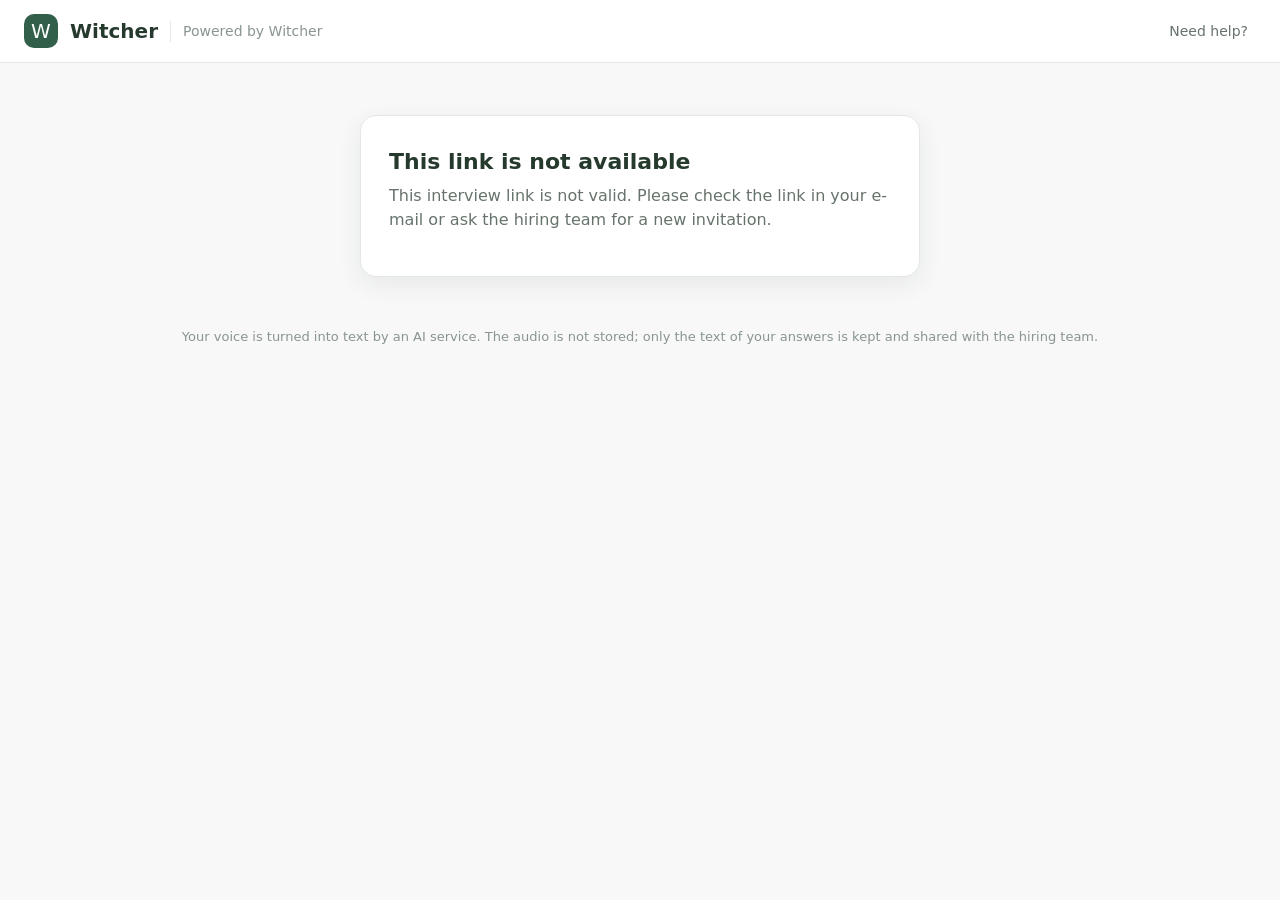
==== interview.html @ 7b5ca19e "Answer buttons: only Stop while recording, Try again after, Skip + Send once time is up; fixed-heigh" ====
<!doctype html>
<html lang="en">
<head>
  <meta charset="utf-8">
  <meta name="viewport" content="width=device-width, initial-scale=1">
  <meta name="theme-color" content="#f8f8f8">
  <meta name="robots" content="noindex">
  <meta name="referrer" content="no-referrer">
  <title>Interview · Witcher</title>
  <link rel="icon" href="data:image/svg+xml,%3Csvg xmlns='http://www.w3.org/2000/svg' viewBox='0 0 64 64'%3E%3Crect width='64' height='64' rx='18' fill='%23315f4a'/%3E%3Ctext x='15' y='46' font-size='44' fill='%23d2f37a'%3EW%3C/text%3E%3C/svg%3E">
  <link rel="stylesheet" href="styles.css?v=w4-20261028">
</head>
<body class="w-interview">
  <div id="app"><p class="w-loading">Loading…</p></div>
  <noscript><p class="w-loading">This interview needs JavaScript. Please turn it on and reload the page.</p></noscript>
  <script src="supabase-config.js"></script>
  <script>window.WITCHER_SUPABASE_CONFIG||document.write('<script src="supabase-config.js?retry=1"><\/script>');</script>
  <script src="interview-core.js?v=w4-20261028"></script>
  <script src="interview.js?v=w4-20261028"></script>
</body>
</html>
---- styles.css ----
/* Witcher styles. Colours are design tokens defined once in :root (same names and values as Pathway,
   see "Design tokens do Pathway.md"); everything else refers to them by name. tests/base.test.js enforces it. */
:root{
  --ink:#17251e;--text-heading:#26392d;--text-strong:#34463a;--text-body:#425148;--muted:#66736b;--text-subtle:#748178;--soft:#89958e;--text-faint:#a3ada5;
  --green:#315f4a;--green-deep:#274f3c;--green-2:#40765c;--green-text:#477250;--green-hover:#a9bdaa;--green-focus:#6d9275;--lime:#d2f37a;--lime-hover:#c3e869;
  --surface:#ffffff;--bg-page:#f8f8f8;--tint:#edf4ee;--mint-strong:#d8e8d9;--forest:#22372a;
  --border-subtle:#edf1ed;--line:#e2e9e4;--border-strong:#cbd7ce;
  --red:#b94841;--red-text:#a14c41;--red-bg:#fff0ed;--red-border:#eed6d1;
  --amber-text:#936c2e;--amber-bg:#fff3dc;--amber-border:#ebdcc2;
  --ring-soft:rgba(83,133,94,.1);--ring:rgba(91,138,108,.26);
  --shadow-xs:rgba(28,47,36,.04);--shadow-sm:rgba(29,50,35,.08);--shadow-md:rgba(28,56,36,.14);
  --overlay:rgba(16,29,21,.47);
  /* Brand colour of the interview page: the company's colour when it has one (set by interview.js), else the Witcher green. */
  --accent:var(--green);--on-accent:var(--surface);
  --accent-soft:var(--tint);--accent-mid:var(--mint-strong);--accent-line:var(--green-hover);--accent-ink:var(--green-deep);
}
*{box-sizing:border-box}
html,body{margin:0;min-height:100%;background:var(--bg-page);color:var(--ink);font:16px/1.5 system-ui,-apple-system,"Segoe UI",Roboto,Helvetica,Arial,sans-serif}
a{color:var(--green)}
.w-shell{min-height:100vh;display:flex;align-items:center;justify-content:center;padding:24px 16px}
.w-card{width:100%;max-width:440px;background:var(--surface);border:1px solid var(--line);border-radius:16px;padding:32px 28px;box-shadow:0 8px 24px var(--shadow-sm)}
.w-brand{display:flex;align-items:center;gap:10px;margin:0 0 20px;font-size:20px;font-weight:700;color:var(--green)}
.w-mark{display:inline-flex;align-items:center;justify-content:center;width:34px;height:34px;border-radius:10px;background:var(--green);color:var(--lime);font-size:20px}
h1{margin:0 0 8px;font-size:22px;line-height:1.25;color:var(--text-heading)}
p{margin:0 0 12px;color:var(--muted)}
.w-note{margin-top:20px;padding:10px 12px;border-radius:10px;background:var(--tint);color:var(--green-text);font-size:14px}

/* ---------------------------------------------------------------------------------------------------------
   Candidate interview page (interview.html)
   --------------------------------------------------------------------------------------------------------- */
[hidden]{display:none !important}
button,input,select{font:inherit;color:inherit}
.w-loading{padding:48px 16px;text-align:center;color:var(--muted)}
.w-top{display:flex;align-items:center;justify-content:space-between;gap:12px;padding:14px 24px;background:var(--surface);border-bottom:1px solid var(--line)}
.w-top-brand{display:flex;align-items:center;gap:12px;min-width:0}
.w-logo{height:34px;width:auto;max-width:140px;object-fit:contain}
.w-top .w-mark{background:var(--accent);color:var(--on-accent)}
.w-company{font-size:20px;font-weight:700;color:var(--text-heading);overflow:hidden;text-overflow:ellipsis;white-space:nowrap}
.w-powered{padding-left:12px;border-left:1px solid var(--line);color:var(--soft);font-size:14px;white-space:nowrap}
.w-help{background:none;border:0;color:var(--muted);font-size:14px;cursor:pointer;padding:6px 8px;border-radius:8px}
.w-help:hover{background:var(--bg-page);color:var(--ink)}
.w-help-panel{margin:0;padding:12px 24px;background:var(--accent-soft);color:var(--text-body);font-size:14px;border-bottom:1px solid var(--line)}
.w-stage{max-width:960px;margin:0 auto;padding:28px 16px 12px}
.w-card-wide{max-width:560px;margin:24px auto}
.w-title{margin:0 0 4px;font-size:32px;line-height:1.15;color:var(--text-heading)}
.w-sub{margin:0 0 20px;color:var(--muted)}
.w-label{display:block;margin:20px 0 6px;font-size:14px;font-weight:600;color:var(--text-strong)}
.w-input{width:100%;padding:12px 14px;border:1px solid var(--border-strong);border-radius:10px;background:var(--surface);font-size:18px}
.w-input:focus,.w-select:focus,.w-btn:focus-visible,.w-help:focus-visible{outline:2px solid var(--accent);outline-offset:2px;box-shadow:0 0 0 4px var(--accent-soft)}
.w-code{font-size:28px;letter-spacing:.35em;text-align:center;font-weight:700}
.w-error{min-height:20px;margin:10px 0 0;color:var(--red-text);font-size:14px}
.w-btn{display:inline-flex;align-items:center;justify-content:center;gap:8px;padding:12px 22px;border:1px solid var(--accent);border-radius:10px;background:var(--accent);color:var(--on-accent);font-weight:600;cursor:pointer}
.w-btn:hover:not(:disabled){filter:brightness(.92)}
.w-btn:disabled{opacity:.45;cursor:not-allowed}
.w-btn-ghost{background:var(--surface);color:var(--ink);border-color:var(--border-strong)}
.w-btn-ghost:hover:not(:disabled){background:var(--bg-page);filter:none}
.w-card .w-btn{margin-top:16px}
.w-list{margin:12px 0 18px;padding-left:20px;color:var(--text-body)}
.w-list li{margin:0 0 10px}
.w-check{display:flex;gap:10px;align-items:flex-start;margin:6px 0 0;color:var(--text-body);cursor:pointer}
.w-check input{margin-top:5px;width:18px;height:18px;accent-color:var(--accent)}
.w-done{text-align:center}
.w-done-icon{display:inline-flex;align-items:center;justify-content:center;width:56px;height:56px;margin-bottom:12px;border-radius:50%;background:var(--accent-soft);color:var(--accent-ink);font-size:28px}

.w-chat{background:var(--surface);border:1px solid var(--line);border-radius:16px;box-shadow:0 4px 18px var(--shadow-xs);overflow:hidden}
.w-chat-head{display:flex;align-items:center;gap:12px;padding:16px 20px;border-bottom:1px solid var(--line)}
.w-chat-head-text{display:flex;flex-direction:column;min-width:0;flex:1}
.w-chat-head-text small{color:var(--soft)}
.w-progress{padding:4px 10px;border-radius:999px;background:var(--accent-soft);color:var(--accent-ink);font-size:13px;font-weight:600;white-space:nowrap}
.w-ai-icon{display:inline-flex;flex:none;align-items:center;justify-content:center;width:40px;height:40px;border-radius:12px;background:var(--accent-soft);color:var(--accent-ink)}
.w-msgs{display:flex;flex-direction:column;gap:18px;max-height:46vh;min-height:140px;overflow-y:auto;padding:20px}
.w-msg{display:flex;gap:12px;max-width:100%}
.w-msg-ai .w-msg-body{max-width:min(640px,86%)}
.w-msg-meta{display:flex;flex-wrap:wrap;align-items:center;gap:8px;margin-bottom:4px;color:var(--soft);font-size:13px}
.w-msg-meta strong{color:var(--text-strong)}
.w-tag{padding:1px 6px;border-radius:6px;background:var(--accent-soft);color:var(--accent-ink);font-size:11px;font-weight:700}
.w-turn{padding:1px 8px;border-radius:6px;background:var(--accent-mid);color:var(--accent-ink);font-size:11px;font-weight:700;text-transform:uppercase;letter-spacing:.04em}
.w-bubble{padding:14px 16px;border-radius:12px;background:var(--bg-page);color:var(--ink)}
.w-bubble-current{background:var(--accent-soft);border:1px solid var(--accent-line)}
.w-msg-you{flex-direction:column;align-items:flex-end;margin-left:auto}
.w-audio{display:inline-flex;align-items:center;gap:10px;padding:12px 16px;border-radius:12px;background:var(--accent-soft);color:var(--accent-ink);font-size:14px}
.w-sent{color:var(--accent-ink);font-weight:700}

.w-dock{padding:16px 20px;border-top:1px solid var(--line);background:var(--bg-page)}
.w-dock-main{display:flex;align-items:center;gap:14px;flex-wrap:nowrap;min-height:66px}
.w-mic-icon{display:inline-flex;flex:none;align-items:center;justify-content:center;width:40px;height:40px;border-radius:50%;background:var(--accent-soft)}
.w-dock-text{display:flex;flex-direction:column;flex:1 1 0;min-width:140px}
.w-dock-text strong{color:var(--text-heading)}
.w-dock-sub{font-size:14px;color:var(--muted)}
.w-dock-actions{display:flex;align-items:center;gap:10px;flex:0 0 auto;justify-content:flex-end}
.w-dock-actions .w-btn{margin-top:0}
.w-timer{font-weight:600}
.w-timer-ok{color:var(--muted)}
.w-timer-warn{color:var(--amber-text)}
.w-timer-over{color:var(--red-text)}
.w-rec{display:inline-flex;align-items:center;gap:8px;font-weight:600;color:var(--red-text);font-variant-numeric:tabular-nums}
.w-rec i{width:10px;height:10px;border-radius:50%;background:var(--red);animation:w-pulse 1s ease-in-out infinite}
@keyframes w-pulse{50%{opacity:.25}}
.w-player{width:210px;max-width:210px;height:40px}
.w-wait{display:inline-flex;align-items:center;gap:10px;color:var(--muted)}
.w-spin{width:16px;height:16px;border:2px solid var(--border-strong);border-top-color:var(--accent);border-radius:50%;animation:w-turn-around .8s linear infinite}
@keyframes w-turn-around{to{transform:rotate(360deg)}}
.w-dock-mic{display:flex;align-items:center;justify-content:flex-end;gap:12px;flex-wrap:wrap;margin-top:10px;font-size:13px;color:var(--muted)}
.w-ready{display:inline-flex;align-items:center;gap:6px}
.w-ready i{width:8px;height:8px;border-radius:50%;background:var(--accent-ink)}
.w-ready-off i{background:var(--text-faint)}
.w-meter{display:inline-block;width:80px;height:6px;border-radius:3px;background:var(--line);overflow:hidden}
.w-meter i{display:block;height:100%;width:0;background:var(--accent-ink);transition:width .08s linear}
.w-select{max-width:260px;padding:6px 8px;border:1px solid var(--border-strong);border-radius:8px;background:var(--surface);font-size:13px}
.w-info{color:var(--muted)}
.w-wave{flex:1 1 160px;min-width:120px;height:44px;color:var(--accent-ink)}
.w-divider{display:flex;align-items:center;gap:12px;color:var(--soft);font-size:12px;text-transform:uppercase;letter-spacing:.06em}
.w-divider::before,.w-divider::after{content:"";flex:1;height:1px;background:var(--line)}
.w-foot{max-width:960px;margin:0 auto;padding:14px 16px 28px;text-align:center;color:var(--soft);font-size:13px}

@media (max-width:820px){
  .w-dock-main{flex-wrap:wrap}
  .w-dock-text{flex-basis:200px}
  .w-dock-actions{flex-wrap:wrap}
}
@media (max-width:640px){
  .w-top{padding:12px 16px}
  .w-powered{display:none}
  .w-title{font-size:26px}
  .w-msg-ai .w-msg-body{max-width:100%}
  .w-dock-actions{width:100%;justify-content:stretch}
  .w-dock-actions .w-btn{flex:1}
  .w-dock-mic{justify-content:flex-start}
  .w-wave{flex-basis:100%;order:5}
}
@media (prefers-reduced-motion:reduce){.w-rec i,.w-spin{animation:none}}
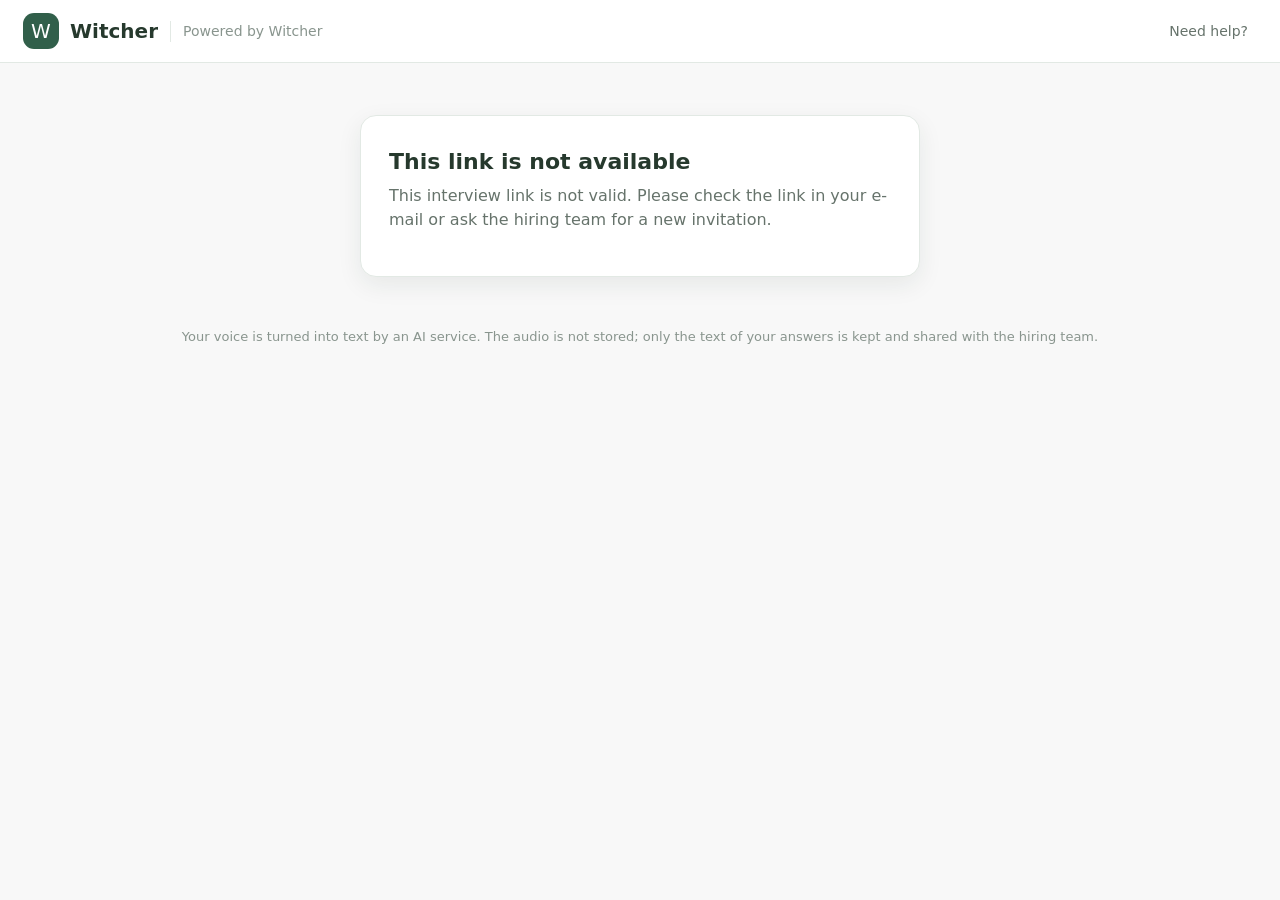
==== commit bcd22ce8: "Light brand colours stay visible: edge colour for buttons, focus, tick and e-mail button Co-Authored" ====
--- a/interview.html
+++ b/interview.html
@@ -8,14 +8,14 @@
   <meta name="referrer" content="no-referrer">
   <title>Interview · Witcher</title>
   <link rel="icon" href="data:image/svg+xml,%3Csvg xmlns='http://www.w3.org/2000/svg' viewBox='0 0 64 64'%3E%3Crect width='64' height='64' rx='18' fill='%23315f4a'/%3E%3Ctext x='15' y='46' font-size='44' fill='%23d2f37a'%3EW%3C/text%3E%3C/svg%3E">
-  <link rel="stylesheet" href="styles.css?v=w4-20261028">
+  <link rel="stylesheet" href="styles.css?v=w7-20261103">
 </head>
 <body class="w-interview">
   <div id="app"><p class="w-loading">Loading…</p></div>
   <noscript><p class="w-loading">This interview needs JavaScript. Please turn it on and reload the page.</p></noscript>
   <script src="supabase-config.js"></script>
   <script>window.WITCHER_SUPABASE_CONFIG||document.write('<script src="supabase-config.js?retry=1"><\/script>');</script>
-  <script src="interview-core.js?v=w4-20261028"></script>
-  <script src="interview.js?v=w4-20261028"></script>
+  <script src="interview-core.js?v=w7-20261103"></script>
+  <script src="interview.js?v=w7-20261103"></script>
 </body>
 </html>
--- a/styles.css
+++ b/styles.css
@@ -11,7 +11,7 @@
   --shadow-xs:rgba(28,47,36,.04);--shadow-sm:rgba(29,50,35,.08);--shadow-md:rgba(28,56,36,.14);
   --overlay:rgba(16,29,21,.47);
   /* Brand colour of the interview page: the company's colour when it has one (set by interview.js), else the Witcher green. */
-  --accent:var(--green);--on-accent:var(--surface);
+  --accent:var(--green);--accent-edge:var(--green);--on-accent:var(--surface);
   --accent-soft:var(--tint);--accent-mid:var(--mint-strong);--accent-line:var(--green-hover);--accent-ink:var(--green-deep);
 }
 *{box-sizing:border-box}
@@ -34,7 +34,7 @@
 .w-top{display:flex;align-items:center;justify-content:space-between;gap:12px;padding:14px 24px;background:var(--surface);border-bottom:1px solid var(--line)}
 .w-top-brand{display:flex;align-items:center;gap:12px;min-width:0}
 .w-logo{height:34px;width:auto;max-width:140px;object-fit:contain}
-.w-top .w-mark{background:var(--accent);color:var(--on-accent)}
+.w-top .w-mark{background:var(--accent);color:var(--on-accent);box-shadow:0 0 0 1px var(--accent-edge)}
 .w-company{font-size:20px;font-weight:700;color:var(--text-heading);overflow:hidden;text-overflow:ellipsis;white-space:nowrap}
 .w-powered{padding-left:12px;border-left:1px solid var(--line);color:var(--soft);font-size:14px;white-space:nowrap}
 .w-help{background:none;border:0;color:var(--muted);font-size:14px;cursor:pointer;padding:6px 8px;border-radius:8px}
@@ -46,10 +46,10 @@
 .w-sub{margin:0 0 20px;color:var(--muted)}
 .w-label{display:block;margin:20px 0 6px;font-size:14px;font-weight:600;color:var(--text-strong)}
 .w-input{width:100%;padding:12px 14px;border:1px solid var(--border-strong);border-radius:10px;background:var(--surface);font-size:18px}
-.w-input:focus,.w-select:focus,.w-btn:focus-visible,.w-help:focus-visible{outline:2px solid var(--accent);outline-offset:2px;box-shadow:0 0 0 4px var(--accent-soft)}
+.w-input:focus,.w-select:focus,.w-btn:focus-visible,.w-help:focus-visible{outline:2px solid var(--accent-edge);outline-offset:2px;box-shadow:0 0 0 4px var(--accent-soft)}
 .w-code{font-size:28px;letter-spacing:.35em;text-align:center;font-weight:700}
 .w-error{min-height:20px;margin:10px 0 0;color:var(--red-text);font-size:14px}
-.w-btn{display:inline-flex;align-items:center;justify-content:center;gap:8px;padding:12px 22px;border:1px solid var(--accent);border-radius:10px;background:var(--accent);color:var(--on-accent);font-weight:600;cursor:pointer}
+.w-btn{display:inline-flex;align-items:center;justify-content:center;gap:8px;padding:12px 22px;border:1px solid var(--accent-edge);border-radius:10px;background:var(--accent);color:var(--on-accent);font-weight:600;cursor:pointer}
 .w-btn:hover:not(:disabled){filter:brightness(.92)}
 .w-btn:disabled{opacity:.45;cursor:not-allowed}
 .w-btn-ghost{background:var(--surface);color:var(--ink);border-color:var(--border-strong)}
@@ -58,7 +58,7 @@
 .w-list{margin:12px 0 18px;padding-left:20px;color:var(--text-body)}
 .w-list li{margin:0 0 10px}
 .w-check{display:flex;gap:10px;align-items:flex-start;margin:6px 0 0;color:var(--text-body);cursor:pointer}
-.w-check input{margin-top:5px;width:18px;height:18px;accent-color:var(--accent)}
+.w-check input{margin-top:5px;width:18px;height:18px;accent-color:var(--accent-edge)}
 .w-done{text-align:center}
 .w-done-icon{display:inline-flex;align-items:center;justify-content:center;width:56px;height:56px;margin-bottom:12px;border-radius:50%;background:var(--accent-soft);color:var(--accent-ink);font-size:28px}
 
@@ -98,7 +98,7 @@
 @keyframes w-pulse{50%{opacity:.25}}
 .w-player{width:210px;max-width:210px;height:40px}
 .w-wait{display:inline-flex;align-items:center;gap:10px;color:var(--muted)}
-.w-spin{width:16px;height:16px;border:2px solid var(--border-strong);border-top-color:var(--accent);border-radius:50%;animation:w-turn-around .8s linear infinite}
+.w-spin{width:16px;height:16px;border:2px solid var(--border-strong);border-top-color:var(--accent-edge);border-radius:50%;animation:w-turn-around .8s linear infinite}
 @keyframes w-turn-around{to{transform:rotate(360deg)}}
 .w-dock-mic{display:flex;align-items:center;justify-content:flex-end;gap:12px;flex-wrap:wrap;margin-top:10px;font-size:13px;color:var(--muted)}
 .w-ready{display:inline-flex;align-items:center;gap:6px}
